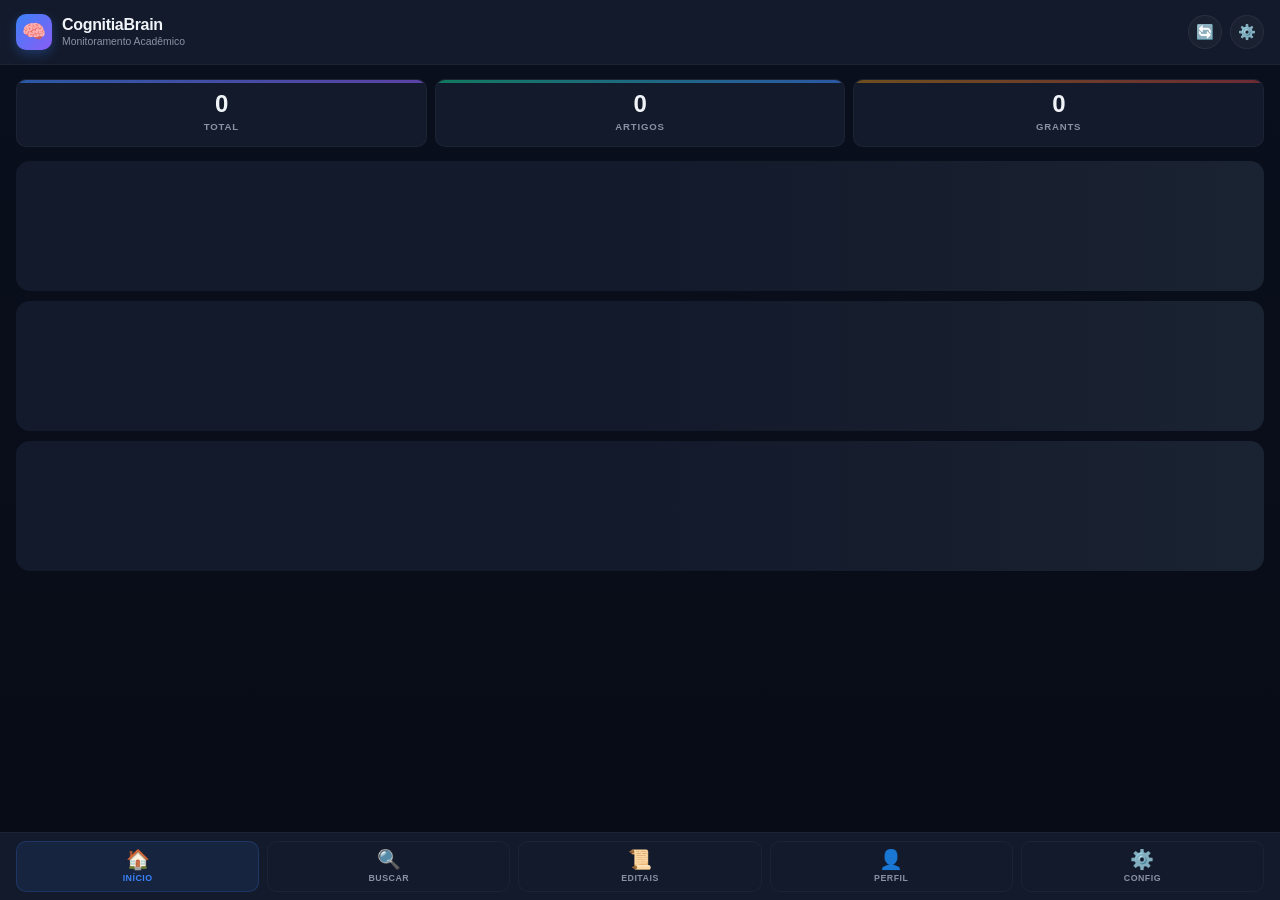
==== static/miniapp/index.html @ 9f9be86b "refactor: remove filtros redundantes, mantém badges nos cards" ====
<!DOCTYPE html>
<html lang="pt-BR">
<head>
    <meta charset="UTF-8">
    <meta name="viewport" content="width=device-width, initial-scale=1.0, viewport-fit=cover, user-scalable=no">
    <meta name="theme-color" content="#0a0f1d">
    <title>CognitiaBrain</title>
    <script src="https://telegram.org/js/telegram-web-app.js"></script>
    <style>
        *, *::before, *::after { margin: 0; padding: 0; box-sizing: border-box; -webkit-tap-highlight-color: transparent; }
        
        :root {
            --bg: var(--tg-theme-bg-color, #0a0f1d);
            --surface: var(--tg-theme-secondary-bg-color, #131a2b);
            --surface-hover: var(--tg-theme-section-bg-color, #1a2332);
            --primary: var(--tg-theme-button-color, #3b82f6);
            --primary-text: var(--tg-theme-button-text-color, #ffffff);
            --text: var(--tg-theme-text-color, #f0f4f8);
            --text-muted: var(--tg-theme-hint-color, #8892a4);
            --link: var(--tg-theme-link-color, #60a5fa);
            --safe-top: env(safe-area-inset-top, 0px);
            --safe-bottom: env(safe-area-inset-bottom, 0px);
            --radius: 14px;
            --radius-sm: 10px;
            --radius-lg: 20px;
            --space: 14px;
            
            --cat-robot: #10b981;
            --cat-llm: #3b82f6;
            --cat-agent: #a855f7;
            --cat-alignment: #f59e0b;
            --cat-default: #64748b;
        }
        
        html, body { height: 100%; }
        
        body {
            font-family: -apple-system, BlinkMacSystemFont, 'Segoe UI', Roboto, 'Helvetica Neue', sans-serif;
            background: var(--bg);
            color: var(--text);
            font-size: 15px;
            line-height: 1.5;
            -webkit-font-smoothing: antialiased;
        }
        
        .app {
            height: 100vh;
            display: flex;
            flex-direction: column;
            overflow: hidden;
            background: linear-gradient(180deg, var(--bg) 0%, #080c16 100%);
        }
        
        /* Header */
        .header {
            flex-shrink: 0;
            padding: 14px 16px;
            padding-top: calc(14px + var(--safe-top));
            background: var(--surface);
            border-bottom: 1px solid rgba(255,255,255,0.04);
        }
        
        .header-top {
            display: flex;
            align-items: center;
            justify-content: space-between;
        }
        
        .brand {
            display: flex;
            align-items: center;
            gap: 10px;
        }
        
        .brand-icon {
            width: 36px;
            height: 36px;
            border-radius: var(--radius-sm);
            background: linear-gradient(135deg, #3b82f6 0%, #8b5cf6 100%);
            display: flex;
            align-items: center;
            justify-content: center;
            font-size: 1.2rem;
            box-shadow: 0 4px 12px rgba(59,130,246,0.3);
        }
        
        .brand-text h1 {
            font-size: 1rem;
            font-weight: 700;
            letter-spacing: -0.02em;
            line-height: 1.2;
        }
        
        .brand-text p {
            font-size: 0.65rem;
            color: var(--text-muted);
            font-weight: 500;
        }
        
        .header-actions {
            display: flex;
            gap: 8px;
        }
        
        .icon-btn {
            width: 34px;
            height: 34px;
            border-radius: 50%;
            border: 1px solid rgba(255,255,255,0.06);
            background: rgba(255,255,255,0.03);
            color: var(--text-muted);
            font-size: 0.9rem;
            cursor: pointer;
            display: flex;
            align-items: center;
            justify-content: center;
            transition: all 0.15s;
        }
        
        .icon-btn:active {
            background: rgba(255,255,255,0.08);
            transform: scale(0.95);
        }
        
        /* Stats */
        .stats {
            display: grid;
            grid-template-columns: repeat(3, 1fr);
            gap: 8px;
            padding: var(--space) 16px;
            flex-shrink: 0;
        }
        
        .stat {
            background: var(--surface);
            border-radius: var(--radius-sm);
            padding: 12px 10px;
            text-align: center;
            border: 1px solid rgba(255,255,255,0.04);
            position: relative;
            overflow: hidden;
        }
        
        .stat::before {
            content: '';
            position: absolute;
            top: 0;
            left: 0;
            right: 0;
            height: 3px;
            background: var(--primary);
            opacity: 0.6;
        }
        
        .stat:nth-child(1)::before { background: linear-gradient(90deg, #3b82f6, #8b5cf6); }
        .stat:nth-child(2)::before { background: linear-gradient(90deg, #10b981, #3b82f6); }
        .stat:nth-child(3)::before { background: linear-gradient(90deg, #f59e0b, #ef4444); opacity: 0.4; }
        
        .stat-value {
            font-size: 1.5rem;
            font-weight: 800;
            color: var(--text);
            line-height: 1;
            letter-spacing: -0.02em;
        }
        
        .stat-label {
            font-size: 0.6rem;
            color: var(--text-muted);
            text-transform: uppercase;
            letter-spacing: 0.8px;
            font-weight: 600;
            margin-top: 4px;
        }
        
        
        
        
        /* Content */
        .content {
            flex: 1;
            overflow-y: auto;
            -webkit-overflow-scrolling: touch;
            padding: 0 16px;
            padding-bottom: calc(100px + var(--safe-bottom));
        }
        
        /* Card */
        .card {
            background: var(--surface);
            border-radius: var(--radius);
            margin-bottom: 10px;
            border: 1px solid rgba(255,255,255,0.04);
            overflow: hidden;
            animation: cardIn 0.3s cubic-bezier(0.16, 1, 0.3, 1);
            position: relative;
        }
        
        @keyframes cardIn {
            from { opacity: 0; transform: translateY(10px); }
            to { opacity: 1; transform: translateY(0); }
        }
        
        .card-accent {
            position: absolute;
            top: 0;
            left: 0;
            width: 4px;
            height: 100%;
            background: var(--cat-default);
        }
        
        .card[data-cat="robot"] .card-accent { background: var(--cat-robot); }
        .card[data-cat="llm"] .card-accent { background: var(--cat-llm); }
        .card[data-cat="agent"] .card-accent { background: var(--cat-agent); }
        .card[data-cat="alignment"] .card-accent { background: var(--cat-alignment); }
        
        .card-body {
            padding: 14px 14px 14px 18px;
        }
        
        .card-top {
            display: flex;
            align-items: center;
            gap: 8px;
            margin-bottom: 8px;
        }
        
        .card-badge {
            display: inline-flex;
            align-items: center;
            gap: 4px;
            padding: 4px 10px;
            border-radius: 20px;
            font-size: 0.6rem;
            font-weight: 700;
            text-transform: uppercase;
            letter-spacing: 0.5px;
            background: rgba(100,116,139,0.15);
            color: var(--cat-default);
            flex-shrink: 0;
        }
        
        .card[data-cat="robot"] .card-badge { background: rgba(16,185,129,0.12); color: var(--cat-robot); }
        .card[data-cat="llm"] .card-badge { background: rgba(59,130,246,0.12); color: var(--cat-llm); }
        .card[data-cat="agent"] .card-badge { background: rgba(168,85,247,0.12); color: var(--cat-agent); }
        .card[data-cat="alignment"] .card-badge { background: rgba(245,158,11,0.12); color: var(--cat-alignment); }
        
        .card-date {
            font-size: 0.6rem;
            color: var(--text-muted);
            font-weight: 500;
        }
        
        .card-title {
            font-size: 0.85rem;
            font-weight: 600;
            line-height: 1.4;
            margin-bottom: 6px;
            color: var(--text);
        }
        
        .card-snippet {
            font-size: 0.72rem;
            color: var(--text-muted);
            line-height: 1.5;
            margin-bottom: 12px;
            display: -webkit-box;
            -webkit-line-clamp: 2;
            -webkit-box-orient: vertical;
            overflow: hidden;
        }
        
        .card-footer {
            display: flex;
            align-items: center;
            gap: 8px;
        }
        
        .source {
            flex: 1;
            display: flex;
            align-items: center;
            gap: 4px;
            font-size: 0.65rem;
            color: var(--text-muted);
            font-weight: 500;
        }
        
        .actions {
            display: flex;
            gap: 6px;
        }
        
        .btn {
            display: inline-flex;
            align-items: center;
            justify-content: center;
            gap: 4px;
            padding: 7px 12px;
            border-radius: var(--radius-sm);
            border: none;
            font-size: 0.65rem;
            font-weight: 600;
            cursor: pointer;
            transition: all 0.15s;
            text-decoration: none;
        }
        
        .btn:active { transform: scale(0.95); }
        
        .btn-primary {
            background: var(--primary);
            color: var(--primary-text);
            box-shadow: 0 2px 8px rgba(59,130,246,0.25);
        }
        
        .btn-icon {
            width: 32px;
            height: 32px;
            padding: 0;
            border-radius: 50%;
            font-size: 0.85rem;
            background: rgba(255,255,255,0.05);
            color: var(--text-muted);
            border: 1px solid rgba(255,255,255,0.06);
        }
        
        .btn-icon:active {
            background: rgba(255,255,255,0.1);
        }
        
        /* Empty */
        .empty {
            text-align: center;
            padding: 50px 20px;
        }
        
        .empty-icon { font-size: 2.5rem; margin-bottom: 10px; opacity: 0.3; }
        .empty-text { font-size: 0.8rem; color: var(--text-muted); }
        
        /* Skeleton */
        .skeleton {
            background: linear-gradient(90deg, var(--surface) 25%, var(--surface-hover) 50%, var(--surface) 75%);
            background-size: 200% 100%;
            animation: shimmer 1.5s infinite;
            border-radius: var(--radius);
            height: 130px;
            margin-bottom: 10px;
        }
        
        @keyframes shimmer {
            0% { background-position: 200% 0; }
            100% { background-position: -200% 0; }
        }
        
        /* Toast */
        .toast {
            position: fixed;
            bottom: calc(100px + var(--safe-bottom));
            left: 50%;
            transform: translateX(-50%) translateY(20px);
            background: var(--surface);
            border: 1px solid rgba(255,255,255,0.08);
            padding: 10px 20px;
            border-radius: 24px;
            font-size: 0.75rem;
            font-weight: 600;
            z-index: 100;
            opacity: 0;
            transition: all 0.25s;
            pointer-events: none;
            box-shadow: 0 8px 32px rgba(0,0,0,0.4);
            display: flex;
            align-items: center;
            gap: 6px;
        }
        
        .toast.show {
            opacity: 1;
            transform: translateX(-50%) translateY(0);
        }
        
        /* Grill */
        .grill {
            position: fixed;
            bottom: 0;
            left: 0;
            right: 0;
            background: var(--surface);
            border-top: 1px solid rgba(255,255,255,0.04);
            padding: 8px 16px;
            padding-bottom: calc(8px + var(--safe-bottom));
            z-index: 100;
        }
        
        .grill-grid {
            display: grid;
            grid-template-columns: repeat(5, 1fr);
            gap: 8px;
        }
        
        .grill-btn {
            display: flex;
            flex-direction: column;
            align-items: center;
            gap: 4px;
            padding: 8px 6px;
            border-radius: var(--radius-sm);
            border: 1px solid rgba(255,255,255,0.04);
            background: transparent;
            color: var(--text-muted);
            font-size: 0.6rem;
            font-weight: 600;
            cursor: pointer;
            transition: all 0.2s;
            text-align: center;
        }
        
        .grill-btn:active {
            background: rgba(255,255,255,0.05);
            transform: scale(0.95);
        }
        
        .grill-btn.active {
            background: rgba(59,130,246,0.1);
            color: var(--primary);
            border-color: rgba(59,130,246,0.2);
        }
        
        .grill-btn .icon {
            font-size: 1.2rem;
            line-height: 1;
        }
        
        .grill-btn .label {
            font-size: 0.55rem;
            text-transform: uppercase;
            letter-spacing: 0.5px;
        }
    </style>
</head>
<body>
    <div class="app">
        <header class="header">
            <div class="header-top">
                <div class="brand">
                    <div class="brand-icon">🧠</div>
                    <div class="brand-text">
                        <h1>CognitiaBrain</h1>
                        <p>Monitoramento Acadêmico</p>
                    </div>
                </div>
                <div class="header-actions">
                    <button class="icon-btn" onclick="refresh()">🔄</button>
                    <button class="icon-btn" onclick="goTo('config')">⚙️</button>
                </div>
            </div>
        </header>
        
        <div class="stats">
            <div class="stat"><div class="stat-value" id="stat-total">0</div><div class="stat-label">Total</div></div>
            <div class="stat"><div class="stat-value" id="stat-artigos">0</div><div class="stat-label">Artigos</div></div>
            <div class="stat"><div class="stat-value" id="stat-grants">0</div><div class="stat-label">Grants</div></div>
        </div>
        
        
        <div class="content" id="content">
            <div class="skeleton"></div>
            <div class="skeleton"></div>
            <div class="skeleton"></div>
        </div>
        
        <div class="grill">
            <div class="grill-grid">
                <button class="grill-btn active" onclick="goTo('home')">
                    <span class="icon">🏠</span>
                    <span class="label">Início</span>
                </button>
                <button class="grill-btn" onclick="goTo('buscar')">
                    <span class="icon">🔍</span>
                    <span class="label">Buscar</span>
                </button>
                <button class="grill-btn" onclick="goTo('editais')">
                    <span class="icon">📜</span>
                    <span class="label">Editais</span>
                </button>
                <button class="grill-btn" onclick="goTo('perfil')">
                    <span class="icon">👤</span>
                    <span class="label">Perfil</span>
                </button>
                <button class="grill-btn" onclick="goTo('config')">
                    <span class="icon">⚙️</span>
                    <span class="label">Config</span>
                </button>
            </div>
        </div>
        
        <div class="toast" id="toast"></div>
    </div>
    
    <script>
        var tg = window.Telegram.WebApp;
        tg.ready();
        tg.expand();
        
        var currentFilter = 'all';
        var allItems = [];
        
        function haptic(type) {
            if (tg.HapticFeedback) tg.HapticFeedback.impactOccurred(type || 'light');
        }
        
        function api(endpoint, opts) {
            opts = opts || {};
            return fetch('/api' + endpoint, {
                headers: { 'Content-Type': 'application/json' },
                ...opts
            }).then(function(r) { return r.json(); });
        }
        
        function animateNum(el, target) {
            var start = parseInt(el.textContent) || 0;
            if (start === target) return;
            var duration = 500;
            var t0 = performance.now();
            function tick(now) {
                var p = Math.min((now - t0) / duration, 1);
                var ease = 1 - Math.pow(1 - p, 3);
                el.textContent = Math.round(start + (target - start) * ease);
                if (p < 1) requestAnimationFrame(tick);
            }
            requestAnimationFrame(tick);
        }
        
        function fmtDate(s) {
            if (!s) return '';
            try {
                return new Date(s).toLocaleDateString('pt-BR', { day: '2-digit', month: 'short' });
            } catch(e) { return s; }
        }
        
        function classifyItem(title) {
            var t = title.toLowerCase();
            if (t.includes('robot') || t.includes('humanoid') || t.includes('loco') || t.includes('manipulation') || t.includes('swarm')) return 'robot';
            if (t.includes('multi-agent') || t.includes('multiagent') || t.includes('collective') || t.includes('agent-based')) return 'agent';
            if (t.includes('align') || t.includes('safety') || t.includes('ethic') || t.includes('govern') || t.includes('conscious')) return 'alignment';
            if (t.includes('llm') || t.includes('language model') || t.includes('gpt') || t.includes('transformer') || t.includes('bert')) return 'llm';
            return 'default';
        }
        
        function loadStats() {
            api('/stats').then(function(d) {
                if (!d) return;
                animateNum(document.getElementById('stat-total'), d.total_items || 0);
                animateNum(document.getElementById('stat-artigos'), d.total_artigos || 0);
                animateNum(document.getElementById('stat-grants'), d.total_grants || 0);
            });
        }
        
        function renderItems(items) {
            var el = document.getElementById('content');
            if (!items || items.length === 0) {
                el.innerHTML = '<div class="empty"><div class="empty-icon">📭</div><div class="empty-text">Nenhum item encontrado</div></div>';
                return;
            }
            el.innerHTML = items.map(function(item, i) {
                var cat = classifyItem(item.title);
                var badgeLabels = {robot: '🤖 Robótica', llm: '💬 LLM', agent: '🤝 Multi-Agent', alignment: '⚖️ Alignment', default: '📄 Artigo'};
                var delay = Math.min(i * 60, 300);
                return '<div class="card" data-cat="' + cat + '" style="animation-delay:' + delay + 'ms">' +
                    '<div class="card-accent"></div>' +
                    '<div class="card-body">' +
                        '<div class="card-top">' +
                            '<span class="card-badge">' + badgeLabels[cat] + '</span>' +
                            '<span class="card-date">📅 ' + fmtDate(item.scraped_at) + '</span>' +
                        '</div>' +
                        '<div class="card-title">' + item.title + '</div>' +
                        (item.snippet ? '<div class="card-snippet">' + item.snippet + '</div>' : '') +
                        '<div class="card-footer">' +
                            '<span class="source">📌 ' + item.source + '</span>' +
                            '<div class="actions">' +
                                '<a href="' + item.url + '" target="_blank" class="btn btn-primary">🔗 Abrir</a>' +
                                '<button class="btn btn-icon" onclick="feedback(\'' + item.hash + '\', 1)">👍</button>' +
                                '<button class="btn btn-icon" onclick="feedback(\'' + item.hash + '\', 0)">👎</button>' +
                            '</div>' +
                        '</div>' +
                    '</div>' +
                '</div>';
            }).join('');
        }
        
        function loadItems(filter) {
            filter = filter || 'all';
            var el = document.getElementById('content');
            el.innerHTML = '<div class="skeleton"></div><div class="skeleton"></div><div class="skeleton"></div>';
            api('/items?type=all').then(function(d) {
                if (!d) return;
                allItems = d.items || [];
                var filtered = filter === 'all' ? allItems : allItems.filter(function(item) {
                    return classifyItem(item.title) === filter;
                });
                renderItems(filtered);
            });
        }
        
        function feedback(hash, label) {
            haptic('light');
            api('/feedback', { method: 'POST', body: JSON.stringify({ hash: hash, label: label }) });
            showToast(label ? '👍 Feedback: Útil!' : '👎 Feedback: Não útil');
        }
        
        function showToast(msg) {
            var t = document.getElementById('toast');
            t.textContent = msg;
            t.classList.add('show');
            setTimeout(function() { t.classList.remove('show'); }, 2000);
        }
        
            loadItems(filter);
        }
        
        function refresh() {
            haptic('medium');
            showToast('🔄 Atualizando...');
            loadStats();
            loadItems(currentFilter);
        }
        
        function goTo(page) {
            haptic('medium');
            document.querySelectorAll('.grill-btn').forEach(function(b) {
                b.classList.remove('active');
            });
            
            var labels = {home: 'Início', buscar: 'Buscar', editais: 'Editais', perfil: 'Perfil', config: 'Config'};
            
            if (page === 'home') {
                loadStats();
                loadItems('all');
                showToast('🏠 Início');
            } else if (page === 'buscar') {
                showToast('🔍 Busca em breve');
            } else if (page === 'editais') {
                showToast('📜 Editais em breve');
            } else if (page === 'perfil') {
                showToast('👤 Perfil em breve');
            } else if (page === 'config') {
                showToast('⚙️ Configurações em breve');
            }
        }
        
        
        loadStats();
        loadItems('all');
    </script>
</body>
</html>
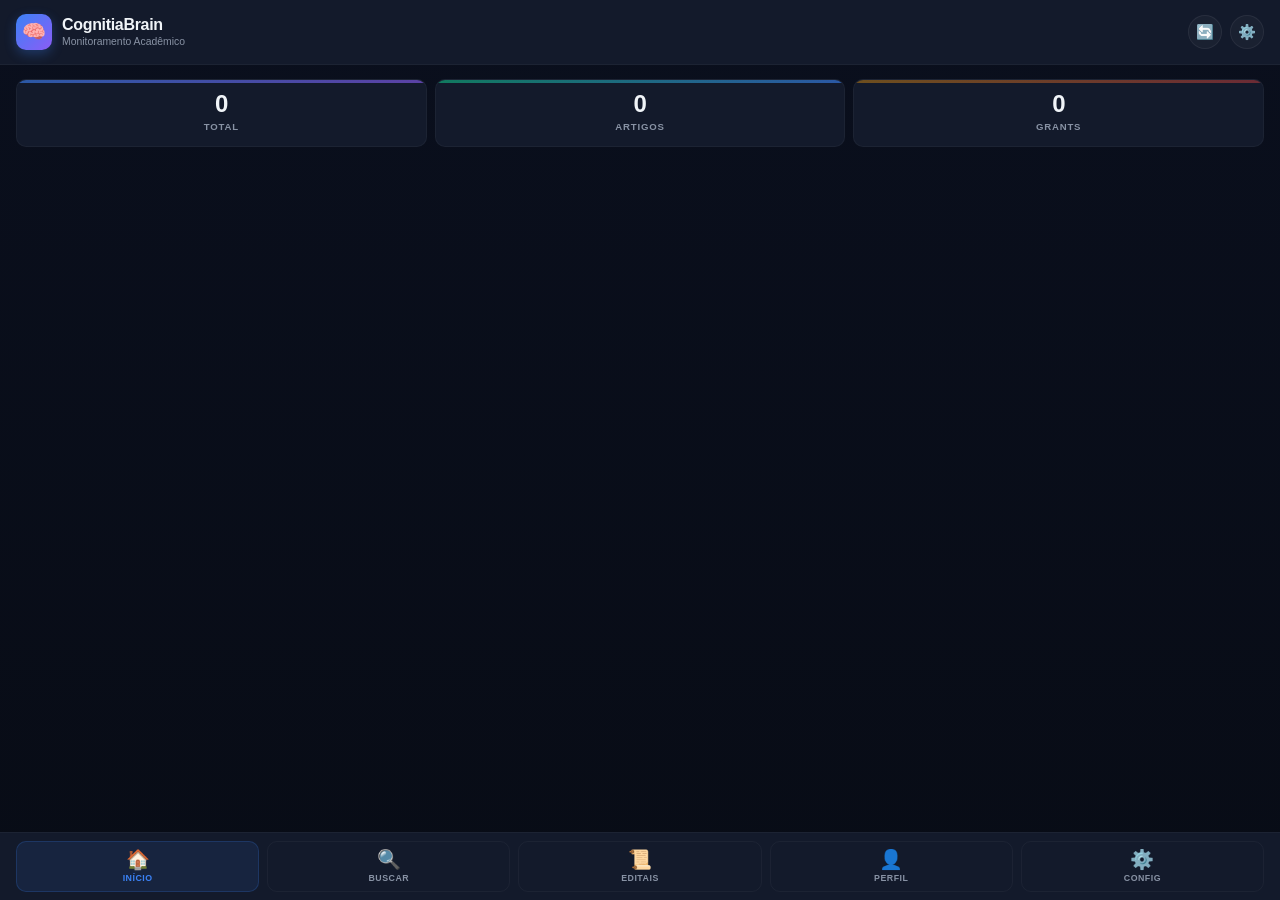
==== commit 7f2c4da0: "feat: pull-to-refresh + infinite scroll + pagination API" ====
--- a/static/miniapp/index.html
+++ b/static/miniapp/index.html
@@ -22,7 +22,6 @@
             --safe-bottom: env(safe-area-inset-bottom, 0px);
             --radius: 14px;
             --radius-sm: 10px;
-            --radius-lg: 20px;
             --space: 14px;
             
             --cat-robot: #10b981;
@@ -173,9 +172,6 @@
             margin-top: 4px;
         }
         
-        
-        
-        
         /* Content */
         .content {
             flex: 1;
@@ -184,6 +180,18 @@
             padding: 0 16px;
             padding-bottom: calc(100px + var(--safe-bottom));
         }
+        
+        /* Pull to refresh */
+        .pull-indicator {
+            text-align: center;
+            padding: 12px;
+            color: var(--text-muted);
+            font-size: 0.7rem;
+            display: none;
+        }
+        
+        .pull-indicator.visible { display: block; }
+        .pull-indicator.loading::after { content: ' 🔄'; }
         
         /* Card */
         .card {
@@ -353,6 +361,17 @@
             0% { background-position: 200% 0; }
             100% { background-position: -200% 0; }
         }
+        
+        /* Loading more */
+        .loading-more {
+            text-align: center;
+            padding: 16px;
+            color: var(--text-muted);
+            font-size: 0.7rem;
+            display: none;
+        }
+        
+        .loading-more.visible { display: block; }
         
         /* Toast */
         .toast {
@@ -464,11 +483,10 @@
             <div class="stat"><div class="stat-value" id="stat-grants">0</div><div class="stat-label">Grants</div></div>
         </div>
         
-        
         <div class="content" id="content">
-            <div class="skeleton"></div>
-            <div class="skeleton"></div>
-            <div class="skeleton"></div>
+            <div class="pull-indicator" id="pull-indicator">↓ Puxe para atualizar</div>
+            <div id="items-list"></div>
+            <div class="loading-more" id="loading-more">Carregando mais...</div>
         </div>
         
         <div class="grill">
@@ -506,6 +524,54 @@
         
         var currentFilter = 'all';
         var allItems = [];
+        var offset = 0;
+        var limit = 20;
+        var total = 0;
+        var loading = false;
+        var hasMore = true;
+        
+        // Pull to refresh
+        var startY = 0;
+        var pulling = false;
+        var content = document.getElementById('content');
+        var pullIndicator = document.getElementById('pull-indicator');
+        
+        content.addEventListener('touchstart', function(e) {
+            if (content.scrollTop === 0) {
+                startY = e.touches[0].clientY;
+                pulling = true;
+            }
+        });
+        
+        content.addEventListener('touchmove', function(e) {
+            if (!pulling) return;
+            var diff = e.touches[0].clientY - startY;
+            if (diff > 60 && content.scrollTop === 0) {
+                pullIndicator.classList.add('visible');
+            }
+        });
+        
+        content.addEventListener('touchend', function(e) {
+            if (!pulling) return;
+            pulling = false;
+            if (pullIndicator.classList.contains('visible')) {
+                pullIndicator.classList.add('loading');
+                pullIndicator.textContent = 'Atualizando...';
+                refresh(function() {
+                    pullIndicator.classList.remove('visible', 'loading');
+                    pullIndicator.textContent = '↓ Puxe para atualizar';
+                });
+            }
+        });
+        
+        // Infinite scroll
+        var loadingMore = document.getElementById('loading-more');
+        var observer = new IntersectionObserver(function(entries) {
+            if (entries[0].isIntersecting && hasMore && !loading) {
+                loadMore();
+            }
+        }, { threshold: 0.5 });
+        observer.observe(loadingMore);
         
         function haptic(type) {
             if (tg.HapticFeedback) tg.HapticFeedback.impactOccurred(type || 'light');
@@ -558,16 +624,19 @@
             });
         }
         
-        function renderItems(items) {
-            var el = document.getElementById('content');
+        function renderItems(items, append) {
+            var el = document.getElementById('items-list');
+            if (!append) el.innerHTML = '';
+            
             if (!items || items.length === 0) {
-                el.innerHTML = '<div class="empty"><div class="empty-icon">📭</div><div class="empty-text">Nenhum item encontrado</div></div>';
+                if (!append) el.innerHTML = '<div class="empty"><div class="empty-icon">📭</div><div class="empty-text">Nenhum item encontrado</div></div>';
                 return;
             }
-            el.innerHTML = items.map(function(item, i) {
+            
+            var html = items.map(function(item, i) {
                 var cat = classifyItem(item.title);
                 var badgeLabels = {robot: '🤖 Robótica', llm: '💬 LLM', agent: '🤝 Multi-Agent', alignment: '⚖️ Alignment', default: '📄 Artigo'};
-                var delay = Math.min(i * 60, 300);
+                var delay = Math.min(i * 50, 200);
                 return '<div class="card" data-cat="' + cat + '" style="animation-delay:' + delay + 'ms">' +
                     '<div class="card-accent"></div>' +
                     '<div class="card-body">' +
@@ -588,20 +657,36 @@
                     '</div>' +
                 '</div>';
             }).join('');
-        }
-        
-        function loadItems(filter) {
-            filter = filter || 'all';
-            var el = document.getElementById('content');
-            el.innerHTML = '<div class="skeleton"></div><div class="skeleton"></div><div class="skeleton"></div>';
-            api('/items?type=all').then(function(d) {
+            
+            el.insertAdjacentHTML('beforeend', html);
+        }
+        
+        function loadItems(filter, append) {
+            if (loading) return;
+            loading = true;
+            
+            if (!append) {
+                offset = 0;
+                hasMore = true;
+                document.getElementById('items-list').innerHTML = '<div class="skeleton"></div><div class="skeleton"></div><div class="skeleton"></div>';
+            }
+            
+            loadingMore.classList.add('visible');
+            
+            api('/items?type=' + filter + '&limit=' + limit + '&offset=' + offset).then(function(d) {
                 if (!d) return;
-                allItems = d.items || [];
-                var filtered = filter === 'all' ? allItems : allItems.filter(function(item) {
-                    return classifyItem(item.title) === filter;
-                });
-                renderItems(filtered);
+                total = d.total;
+                allItems = append ? allItems.concat(d.items) : d.items;
+                renderItems(d.items, append);
+                offset += d.items.length;
+                hasMore = offset < total;
+                loadingMore.classList.toggle('visible', hasMore);
+                loading = false;
             });
+        }
+        
+        function loadMore() {
+            loadItems(currentFilter, true);
         }
         
         function feedback(hash, label) {
@@ -617,14 +702,12 @@
             setTimeout(function() { t.classList.remove('show'); }, 2000);
         }
         
-            loadItems(filter);
-        }
-        
-        function refresh() {
+        function refresh(callback) {
             haptic('medium');
             showToast('🔄 Atualizando...');
             loadStats();
             loadItems(currentFilter);
+            if (callback) setTimeout(callback, 1000);
         }
         
         function goTo(page) {
@@ -632,8 +715,6 @@
             document.querySelectorAll('.grill-btn').forEach(function(b) {
                 b.classList.remove('active');
             });
-            
-            var labels = {home: 'Início', buscar: 'Buscar', editais: 'Editais', perfil: 'Perfil', config: 'Config'};
             
             if (page === 'home') {
                 loadStats();
@@ -650,7 +731,6 @@
             }
         }
         
-        
         loadStats();
         loadItems('all');
     </script>
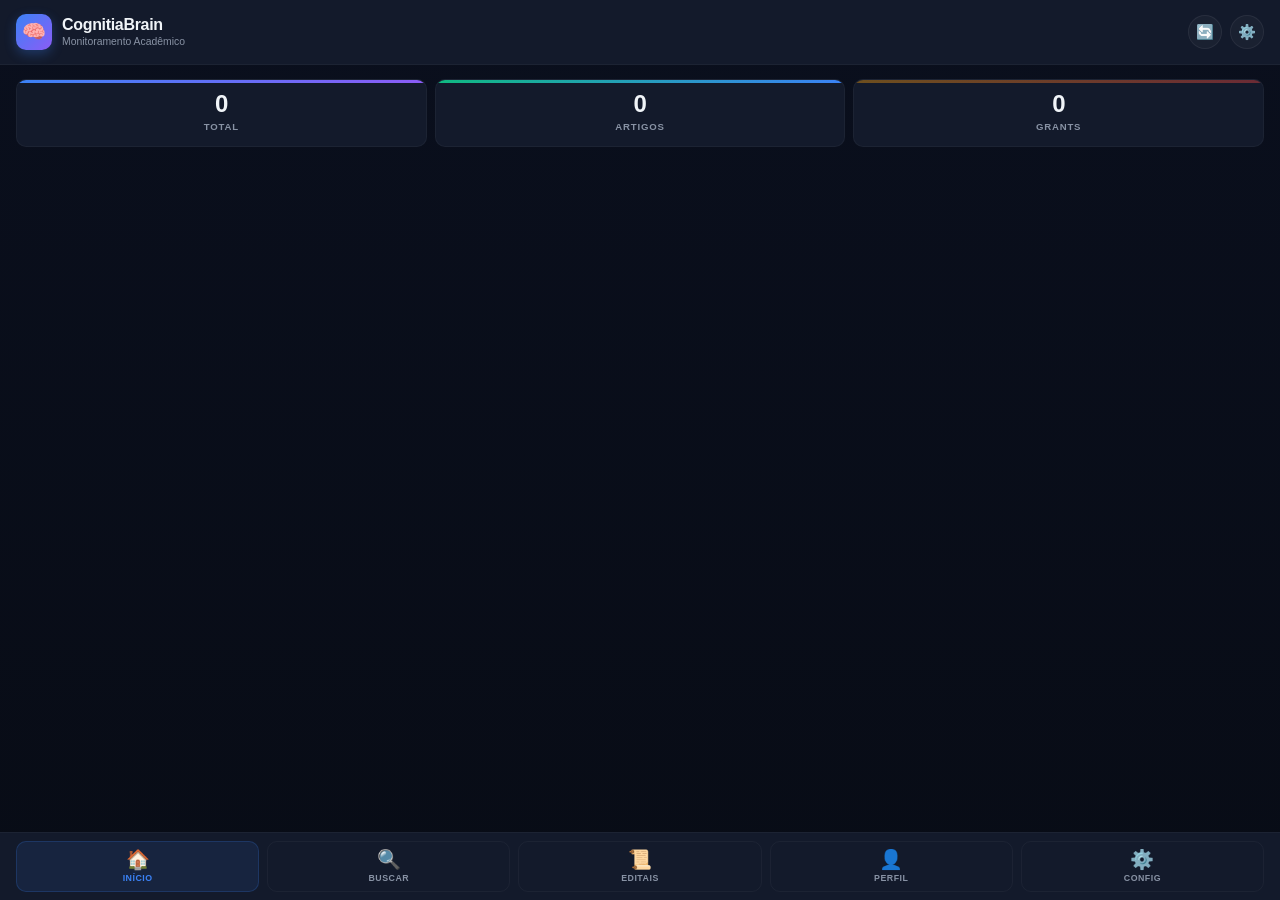
==== commit 869bcf5a: "feat: profile system (endpoint + UI + interests + stats)" ====
--- a/static/miniapp/index.html
+++ b/static/miniapp/index.html
@@ -23,7 +23,6 @@
             --radius: 14px;
             --radius-sm: 10px;
             --space: 14px;
-            
             --cat-robot: #10b981;
             --cat-llm: #3b82f6;
             --cat-agent: #a855f7;
@@ -32,431 +31,100 @@
         }
         
         html, body { height: 100%; }
-        
-        body {
-            font-family: -apple-system, BlinkMacSystemFont, 'Segoe UI', Roboto, 'Helvetica Neue', sans-serif;
-            background: var(--bg);
-            color: var(--text);
-            font-size: 15px;
-            line-height: 1.5;
-            -webkit-font-smoothing: antialiased;
-        }
-        
-        .app {
-            height: 100vh;
-            display: flex;
-            flex-direction: column;
-            overflow: hidden;
-            background: linear-gradient(180deg, var(--bg) 0%, #080c16 100%);
-        }
-        
-        /* Header */
-        .header {
-            flex-shrink: 0;
-            padding: 14px 16px;
-            padding-top: calc(14px + var(--safe-top));
-            background: var(--surface);
-            border-bottom: 1px solid rgba(255,255,255,0.04);
-        }
-        
-        .header-top {
-            display: flex;
-            align-items: center;
-            justify-content: space-between;
-        }
-        
-        .brand {
-            display: flex;
-            align-items: center;
-            gap: 10px;
-        }
-        
-        .brand-icon {
-            width: 36px;
-            height: 36px;
-            border-radius: var(--radius-sm);
-            background: linear-gradient(135deg, #3b82f6 0%, #8b5cf6 100%);
-            display: flex;
-            align-items: center;
-            justify-content: center;
-            font-size: 1.2rem;
-            box-shadow: 0 4px 12px rgba(59,130,246,0.3);
-        }
-        
-        .brand-text h1 {
-            font-size: 1rem;
-            font-weight: 700;
-            letter-spacing: -0.02em;
-            line-height: 1.2;
-        }
-        
-        .brand-text p {
-            font-size: 0.65rem;
-            color: var(--text-muted);
-            font-weight: 500;
-        }
-        
-        .header-actions {
-            display: flex;
-            gap: 8px;
-        }
-        
-        .icon-btn {
-            width: 34px;
-            height: 34px;
-            border-radius: 50%;
-            border: 1px solid rgba(255,255,255,0.06);
-            background: rgba(255,255,255,0.03);
-            color: var(--text-muted);
-            font-size: 0.9rem;
-            cursor: pointer;
-            display: flex;
-            align-items: center;
-            justify-content: center;
-            transition: all 0.15s;
-        }
-        
-        .icon-btn:active {
-            background: rgba(255,255,255,0.08);
-            transform: scale(0.95);
-        }
-        
-        /* Stats */
-        .stats {
-            display: grid;
-            grid-template-columns: repeat(3, 1fr);
-            gap: 8px;
-            padding: var(--space) 16px;
-            flex-shrink: 0;
-        }
-        
-        .stat {
-            background: var(--surface);
-            border-radius: var(--radius-sm);
-            padding: 12px 10px;
-            text-align: center;
-            border: 1px solid rgba(255,255,255,0.04);
-            position: relative;
-            overflow: hidden;
-        }
-        
-        .stat::before {
-            content: '';
-            position: absolute;
-            top: 0;
-            left: 0;
-            right: 0;
-            height: 3px;
-            background: var(--primary);
-            opacity: 0.6;
-        }
-        
+        body { font-family: -apple-system, BlinkMacSystemFont, 'Segoe UI', Roboto, sans-serif; background: var(--bg); color: var(--text); font-size: 15px; line-height: 1.5; -webkit-font-smoothing: antialiased; }
+        .app { height: 100vh; display: flex; flex-direction: column; overflow: hidden; background: linear-gradient(180deg, var(--bg) 0%, #080c16 100%); }
+        
+        .header { flex-shrink: 0; padding: 14px 16px; padding-top: calc(14px + var(--safe-top)); background: var(--surface); border-bottom: 1px solid rgba(255,255,255,0.04); }
+        .header-top { display: flex; align-items: center; justify-content: space-between; }
+        .brand { display: flex; align-items: center; gap: 10px; }
+        .brand-icon { width: 36px; height: 36px; border-radius: var(--radius-sm); background: linear-gradient(135deg, #3b82f6, #8b5cf6); display: flex; align-items: center; justify-content: center; font-size: 1.2rem; box-shadow: 0 4px 12px rgba(59,130,246,0.3); }
+        .brand-text h1 { font-size: 1rem; font-weight: 700; letter-spacing: -0.02em; line-height: 1.2; }
+        .brand-text p { font-size: 0.65rem; color: var(--text-muted); font-weight: 500; }
+        .header-actions { display: flex; gap: 8px; }
+        .icon-btn { width: 34px; height: 34px; border-radius: 50%; border: 1px solid rgba(255,255,255,0.06); background: rgba(255,255,255,0.03); color: var(--text-muted); font-size: 0.9rem; cursor: pointer; display: flex; align-items: center; justify-content: center; transition: all 0.15s; }
+        .icon-btn:active { background: rgba(255,255,255,0.08); transform: scale(0.95); }
+        
+        .stats { display: grid; grid-template-columns: repeat(3, 1fr); gap: 8px; padding: var(--space) 16px; flex-shrink: 0; }
+        .stat { background: var(--surface); border-radius: var(--radius-sm); padding: 12px 10px; text-align: center; border: 1px solid rgba(255,255,255,0.04); position: relative; overflow: hidden; }
+        .stat::before { content: ''; position: absolute; top: 0; left: 0; right: 0; height: 3px; }
         .stat:nth-child(1)::before { background: linear-gradient(90deg, #3b82f6, #8b5cf6); }
         .stat:nth-child(2)::before { background: linear-gradient(90deg, #10b981, #3b82f6); }
         .stat:nth-child(3)::before { background: linear-gradient(90deg, #f59e0b, #ef4444); opacity: 0.4; }
-        
-        .stat-value {
-            font-size: 1.5rem;
-            font-weight: 800;
-            color: var(--text);
-            line-height: 1;
-            letter-spacing: -0.02em;
-        }
-        
-        .stat-label {
-            font-size: 0.6rem;
-            color: var(--text-muted);
-            text-transform: uppercase;
-            letter-spacing: 0.8px;
-            font-weight: 600;
-            margin-top: 4px;
-        }
-        
-        /* Content */
-        .content {
-            flex: 1;
-            overflow-y: auto;
-            -webkit-overflow-scrolling: touch;
-            padding: 0 16px;
-            padding-bottom: calc(100px + var(--safe-bottom));
-        }
-        
-        /* Pull to refresh */
-        .pull-indicator {
-            text-align: center;
-            padding: 12px;
-            color: var(--text-muted);
-            font-size: 0.7rem;
-            display: none;
-        }
-        
+        .stat-value { font-size: 1.5rem; font-weight: 800; color: var(--text); line-height: 1; letter-spacing: -0.02em; }
+        .stat-label { font-size: 0.6rem; color: var(--text-muted); text-transform: uppercase; letter-spacing: 0.8px; font-weight: 600; margin-top: 4px; }
+        
+        .content { flex: 1; overflow-y: auto; -webkit-overflow-scrolling: touch; padding: 0 16px; padding-bottom: calc(100px + var(--safe-bottom)); }
+        
+        .pull-indicator { text-align: center; padding: 12px; color: var(--text-muted); font-size: 0.7rem; display: none; }
         .pull-indicator.visible { display: block; }
-        .pull-indicator.loading::after { content: ' 🔄'; }
-        
-        /* Card */
-        .card {
-            background: var(--surface);
-            border-radius: var(--radius);
-            margin-bottom: 10px;
-            border: 1px solid rgba(255,255,255,0.04);
-            overflow: hidden;
-            animation: cardIn 0.3s cubic-bezier(0.16, 1, 0.3, 1);
-            position: relative;
-        }
-        
-        @keyframes cardIn {
-            from { opacity: 0; transform: translateY(10px); }
-            to { opacity: 1; transform: translateY(0); }
-        }
-        
-        .card-accent {
-            position: absolute;
-            top: 0;
-            left: 0;
-            width: 4px;
-            height: 100%;
-            background: var(--cat-default);
-        }
-        
+        
+        .card { background: var(--surface); border-radius: var(--radius); margin-bottom: 10px; border: 1px solid rgba(255,255,255,0.04); overflow: hidden; animation: cardIn 0.3s cubic-bezier(0.16, 1, 0.3, 1); position: relative; }
+        @keyframes cardIn { from { opacity: 0; transform: translateY(10px); } to { opacity: 1; transform: translateY(0); } }
+        .card-accent { position: absolute; top: 0; left: 0; width: 4px; height: 100%; background: var(--cat-default); }
         .card[data-cat="robot"] .card-accent { background: var(--cat-robot); }
         .card[data-cat="llm"] .card-accent { background: var(--cat-llm); }
         .card[data-cat="agent"] .card-accent { background: var(--cat-agent); }
         .card[data-cat="alignment"] .card-accent { background: var(--cat-alignment); }
-        
-        .card-body {
-            padding: 14px 14px 14px 18px;
-        }
-        
-        .card-top {
-            display: flex;
-            align-items: center;
-            gap: 8px;
-            margin-bottom: 8px;
-        }
-        
-        .card-badge {
-            display: inline-flex;
-            align-items: center;
-            gap: 4px;
-            padding: 4px 10px;
-            border-radius: 20px;
-            font-size: 0.6rem;
-            font-weight: 700;
-            text-transform: uppercase;
-            letter-spacing: 0.5px;
-            background: rgba(100,116,139,0.15);
-            color: var(--cat-default);
-            flex-shrink: 0;
-        }
-        
+        .card-body { padding: 14px 14px 14px 18px; }
+        .card-top { display: flex; align-items: center; gap: 8px; margin-bottom: 8px; }
+        .card-badge { display: inline-flex; align-items: center; gap: 4px; padding: 4px 10px; border-radius: 20px; font-size: 0.6rem; font-weight: 700; text-transform: uppercase; letter-spacing: 0.5px; background: rgba(100,116,139,0.15); color: var(--cat-default); flex-shrink: 0; }
         .card[data-cat="robot"] .card-badge { background: rgba(16,185,129,0.12); color: var(--cat-robot); }
         .card[data-cat="llm"] .card-badge { background: rgba(59,130,246,0.12); color: var(--cat-llm); }
         .card[data-cat="agent"] .card-badge { background: rgba(168,85,247,0.12); color: var(--cat-agent); }
         .card[data-cat="alignment"] .card-badge { background: rgba(245,158,11,0.12); color: var(--cat-alignment); }
-        
-        .card-date {
-            font-size: 0.6rem;
-            color: var(--text-muted);
-            font-weight: 500;
-        }
-        
-        .card-title {
-            font-size: 0.85rem;
-            font-weight: 600;
-            line-height: 1.4;
-            margin-bottom: 6px;
-            color: var(--text);
-        }
-        
-        .card-snippet {
-            font-size: 0.72rem;
-            color: var(--text-muted);
-            line-height: 1.5;
-            margin-bottom: 12px;
-            display: -webkit-box;
-            -webkit-line-clamp: 2;
-            -webkit-box-orient: vertical;
-            overflow: hidden;
-        }
-        
-        .card-footer {
-            display: flex;
-            align-items: center;
-            gap: 8px;
-        }
-        
-        .source {
-            flex: 1;
-            display: flex;
-            align-items: center;
-            gap: 4px;
-            font-size: 0.65rem;
-            color: var(--text-muted);
-            font-weight: 500;
-        }
-        
-        .actions {
-            display: flex;
-            gap: 6px;
-        }
-        
-        .btn {
-            display: inline-flex;
-            align-items: center;
-            justify-content: center;
-            gap: 4px;
-            padding: 7px 12px;
-            border-radius: var(--radius-sm);
-            border: none;
-            font-size: 0.65rem;
-            font-weight: 600;
-            cursor: pointer;
-            transition: all 0.15s;
-            text-decoration: none;
-        }
-        
+        .card-date { font-size: 0.6rem; color: var(--text-muted); font-weight: 500; }
+        .card-title { font-size: 0.85rem; font-weight: 600; line-height: 1.4; margin-bottom: 6px; color: var(--text); }
+        .card-snippet { font-size: 0.72rem; color: var(--text-muted); line-height: 1.5; margin-bottom: 12px; display: -webkit-box; -webkit-line-clamp: 2; -webkit-box-orient: vertical; overflow: hidden; }
+        .card-footer { display: flex; align-items: center; gap: 8px; }
+        .source { flex: 1; display: flex; align-items: center; gap: 4px; font-size: 0.65rem; color: var(--text-muted); font-weight: 500; }
+        .actions { display: flex; gap: 6px; }
+        .btn { display: inline-flex; align-items: center; justify-content: center; gap: 4px; padding: 7px 12px; border-radius: var(--radius-sm); border: none; font-size: 0.65rem; font-weight: 600; cursor: pointer; transition: all 0.15s; text-decoration: none; }
         .btn:active { transform: scale(0.95); }
-        
-        .btn-primary {
-            background: var(--primary);
-            color: var(--primary-text);
-            box-shadow: 0 2px 8px rgba(59,130,246,0.25);
-        }
-        
-        .btn-icon {
-            width: 32px;
-            height: 32px;
-            padding: 0;
-            border-radius: 50%;
-            font-size: 0.85rem;
-            background: rgba(255,255,255,0.05);
-            color: var(--text-muted);
-            border: 1px solid rgba(255,255,255,0.06);
-        }
-        
-        .btn-icon:active {
-            background: rgba(255,255,255,0.1);
-        }
-        
-        /* Empty */
-        .empty {
-            text-align: center;
-            padding: 50px 20px;
-        }
-        
+        .btn-primary { background: var(--primary); color: var(--primary-text); box-shadow: 0 2px 8px rgba(59,130,246,0.25); }
+        .btn-icon { width: 32px; height: 32px; padding: 0; border-radius: 50%; font-size: 0.85rem; background: rgba(255,255,255,0.05); color: var(--text-muted); border: 1px solid rgba(255,255,255,0.06); }
+        .btn-icon:active { background: rgba(255,255,255,0.1); }
+        
+        .empty { text-align: center; padding: 50px 20px; }
         .empty-icon { font-size: 2.5rem; margin-bottom: 10px; opacity: 0.3; }
         .empty-text { font-size: 0.8rem; color: var(--text-muted); }
-        
-        /* Skeleton */
-        .skeleton {
-            background: linear-gradient(90deg, var(--surface) 25%, var(--surface-hover) 50%, var(--surface) 75%);
-            background-size: 200% 100%;
-            animation: shimmer 1.5s infinite;
-            border-radius: var(--radius);
-            height: 130px;
-            margin-bottom: 10px;
-        }
-        
-        @keyframes shimmer {
-            0% { background-position: 200% 0; }
-            100% { background-position: -200% 0; }
-        }
-        
-        /* Loading more */
-        .loading-more {
-            text-align: center;
-            padding: 16px;
-            color: var(--text-muted);
-            font-size: 0.7rem;
-            display: none;
-        }
-        
+        .skeleton { background: linear-gradient(90deg, var(--surface) 25%, var(--surface-hover) 50%, var(--surface) 75%); background-size: 200% 100%; animation: shimmer 1.5s infinite; border-radius: var(--radius); height: 130px; margin-bottom: 10px; }
+        @keyframes shimmer { 0% { background-position: 200% 0; } 100% { background-position: -200% 0; } }
+        .loading-more { text-align: center; padding: 16px; color: var(--text-muted); font-size: 0.7rem; display: none; }
         .loading-more.visible { display: block; }
         
-        /* Toast */
-        .toast {
-            position: fixed;
-            bottom: calc(100px + var(--safe-bottom));
-            left: 50%;
-            transform: translateX(-50%) translateY(20px);
-            background: var(--surface);
-            border: 1px solid rgba(255,255,255,0.08);
-            padding: 10px 20px;
-            border-radius: 24px;
-            font-size: 0.75rem;
-            font-weight: 600;
-            z-index: 100;
-            opacity: 0;
-            transition: all 0.25s;
-            pointer-events: none;
-            box-shadow: 0 8px 32px rgba(0,0,0,0.4);
-            display: flex;
-            align-items: center;
-            gap: 6px;
-        }
-        
-        .toast.show {
-            opacity: 1;
-            transform: translateX(-50%) translateY(0);
-        }
-        
-        /* Grill */
-        .grill {
-            position: fixed;
-            bottom: 0;
-            left: 0;
-            right: 0;
-            background: var(--surface);
-            border-top: 1px solid rgba(255,255,255,0.04);
-            padding: 8px 16px;
-            padding-bottom: calc(8px + var(--safe-bottom));
-            z-index: 100;
-        }
-        
-        .grill-grid {
-            display: grid;
-            grid-template-columns: repeat(5, 1fr);
-            gap: 8px;
-        }
-        
-        .grill-btn {
-            display: flex;
-            flex-direction: column;
-            align-items: center;
-            gap: 4px;
-            padding: 8px 6px;
-            border-radius: var(--radius-sm);
-            border: 1px solid rgba(255,255,255,0.04);
-            background: transparent;
-            color: var(--text-muted);
-            font-size: 0.6rem;
-            font-weight: 600;
-            cursor: pointer;
-            transition: all 0.2s;
-            text-align: center;
-        }
-        
-        .grill-btn:active {
-            background: rgba(255,255,255,0.05);
-            transform: scale(0.95);
-        }
-        
-        .grill-btn.active {
-            background: rgba(59,130,246,0.1);
-            color: var(--primary);
-            border-color: rgba(59,130,246,0.2);
-        }
-        
-        .grill-btn .icon {
-            font-size: 1.2rem;
-            line-height: 1;
-        }
-        
-        .grill-btn .label {
-            font-size: 0.55rem;
-            text-transform: uppercase;
-            letter-spacing: 0.5px;
-        }
+        .search-bar { display: none; padding: 12px 16px; background: var(--surface); border-bottom: 1px solid rgba(255,255,255,0.04); }
+        .search-bar.visible { display: block; }
+        .search-input { width: 100%; padding: 10px 14px; border-radius: var(--radius-sm); border: 1px solid rgba(255,255,255,0.06); background: rgba(255,255,255,0.03); color: var(--text); font-size: 0.85rem; outline: none; }
+        .search-input:focus { border-color: var(--primary); }
+        .search-input::placeholder { color: var(--text-muted); }
+        
+        .toast { position: fixed; bottom: calc(100px + var(--safe-bottom)); left: 50%; transform: translateX(-50%) translateY(20px); background: var(--surface); border: 1px solid rgba(255,255,255,0.08); padding: 10px 20px; border-radius: 24px; font-size: 0.75rem; font-weight: 600; z-index: 100; opacity: 0; transition: all 0.25s; pointer-events: none; box-shadow: 0 8px 32px rgba(0,0,0,0.4); }
+        .toast.show { opacity: 1; transform: translateX(-50%) translateY(0); }
+        
+        .grill { position: fixed; bottom: 0; left: 0; right: 0; background: var(--surface); border-top: 1px solid rgba(255,255,255,0.04); padding: 8px 16px; padding-bottom: calc(8px + var(--safe-bottom)); z-index: 100; }
+        .grill-grid { display: grid; grid-template-columns: repeat(5, 1fr); gap: 8px; }
+        .grill-btn { display: flex; flex-direction: column; align-items: center; gap: 4px; padding: 8px 6px; border-radius: var(--radius-sm); border: 1px solid rgba(255,255,255,0.04); background: transparent; color: var(--text-muted); font-size: 0.6rem; font-weight: 600; cursor: pointer; transition: all 0.2s; text-align: center; }
+        .grill-btn:active { background: rgba(255,255,255,0.05); transform: scale(0.95); }
+        .grill-btn.active { background: rgba(59,130,246,0.1); color: var(--primary); border-color: rgba(59,130,246,0.2); }
+        .grill-btn .icon { font-size: 1.2rem; line-height: 1; }
+        .grill-btn .label { font-size: 0.55rem; text-transform: uppercase; letter-spacing: 0.5px; }
+        
+        .profile-screen { display: none; padding-bottom: calc(80px + var(--safe-bottom)); }
+        .profile-screen.visible { display: block; }
+        .profile-header { padding: 20px 16px; background: var(--surface); border-bottom: 1px solid rgba(255,255,255,0.04); }
+        .profile-header h2 { font-size: 1.2rem; font-weight: 700; }
+        .profile-header p { font-size: 0.75rem; color: var(--text-muted); margin-top: 4px; }
+        .profile-content { padding: 16px; }
+        .interests-grid { display: grid; grid-template-columns: repeat(2, 1fr); gap: 10px; margin-bottom: 20px; }
+        .interest-item { display: flex; align-items: center; gap: 8px; padding: 12px; border-radius: var(--radius-sm); border: 1px solid rgba(255,255,255,0.06); background: var(--surface); font-size: 0.8rem; font-weight: 600; cursor: pointer; transition: all 0.15s; }
+        .interest-item:active { transform: scale(0.96); }
+        .interest-item.checked { border-color: var(--primary); background: rgba(59,130,246,0.1); }
+        .stats-card { background: var(--surface); border-radius: var(--radius); padding: 16px; border: 1px solid rgba(255,255,255,0.04); margin-bottom: 10px; }
+        .stats-card h3 { font-size: 0.85rem; font-weight: 700; margin-bottom: 8px; }
+        .stats-row { display: flex; justify-content: space-between; padding: 6px 0; border-bottom: 1px solid rgba(255,255,255,0.04); font-size: 0.75rem; }
+        .stats-row:last-child { border-bottom: none; }
+        .stats-label { color: var(--text-muted); }
+        .stats-value { font-weight: 700; }
     </style>
 </head>
 <body>
@@ -483,34 +151,39 @@
             <div class="stat"><div class="stat-value" id="stat-grants">0</div><div class="stat-label">Grants</div></div>
         </div>
         
+        <div class="search-bar" id="search-bar">
+            <input type="text" class="search-input" id="search-input" placeholder="Buscar artigos..." oninput="debounceSearch(this.value)">
+        </div>
+        
         <div class="content" id="content">
             <div class="pull-indicator" id="pull-indicator">↓ Puxe para atualizar</div>
             <div id="items-list"></div>
             <div class="loading-more" id="loading-more">Carregando mais...</div>
         </div>
         
+        <div class="profile-screen" id="profile-screen">
+            <div class="profile-header">
+                <h2>👤 Perfil</h2>
+                <p>Suas áreas de interesse</p>
+            </div>
+            <div class="profile-content">
+                <div class="interests-grid" id="interests-grid"></div>
+                <button class="btn btn-primary" onclick="saveProfile()" style="width:100%">Salvar Perfil</button>
+                <div class="stats-card" style="margin-top: 20px;">
+                    <h3>📊 Suas Estatísticas</h3>
+                    <div class="stats-row"><span class="stats-label">Feedbacks dados</span><span class="stats-value" id="profile-feedback-count">0</span></div>
+                    <div class="stats-row"><span class="stats-label">Artigos visualizados</span><span class="stats-value" id="profile-view-count">0</span></div>
+                </div>
+            </div>
+        </div>
+        
         <div class="grill">
             <div class="grill-grid">
-                <button class="grill-btn active" onclick="goTo('home')">
-                    <span class="icon">🏠</span>
-                    <span class="label">Início</span>
-                </button>
-                <button class="grill-btn" onclick="goTo('buscar')">
-                    <span class="icon">🔍</span>
-                    <span class="label">Buscar</span>
-                </button>
-                <button class="grill-btn" onclick="goTo('editais')">
-                    <span class="icon">📜</span>
-                    <span class="label">Editais</span>
-                </button>
-                <button class="grill-btn" onclick="goTo('perfil')">
-                    <span class="icon">👤</span>
-                    <span class="label">Perfil</span>
-                </button>
-                <button class="grill-btn" onclick="goTo('config')">
-                    <span class="icon">⚙️</span>
-                    <span class="label">Config</span>
-                </button>
+                <button class="grill-btn active" onclick="goTo('home')"><span class="icon">🏠</span><span class="label">Início</span></button>
+                <button class="grill-btn" onclick="goTo('buscar')"><span class="icon">🔍</span><span class="label">Buscar</span></button>
+                <button class="grill-btn" onclick="goTo('editais')"><span class="icon">📜</span><span class="label">Editais</span></button>
+                <button class="grill-btn" onclick="goTo('perfil')"><span class="icon">👤</span><span class="label">Perfil</span></button>
+                <button class="grill-btn" onclick="goTo('config')"><span class="icon">⚙️</span><span class="label">Config</span></button>
             </div>
         </div>
         
@@ -529,6 +202,25 @@
         var total = 0;
         var loading = false;
         var hasMore = true;
+        var searchTimeout = null;
+        var currentQuery = '';
+        var profileVisible = false;
+        
+        var userId = 'user_123';
+        if (tg.initDataUnsafe && tg.initDataUnsafe.user) {
+            userId = 'user_' + tg.initDataUnsafe.user.id;
+        }
+        
+        var interests = [
+            {id: 'robot', icon: '🤖', label: 'Robótica'},
+            {id: 'llm', icon: '💬', label: 'LLM'},
+            {id: 'agent', icon: '🤝', label: 'Multi-Agent'},
+            {id: 'alignment', icon: '⚖️', label: 'Alignment'},
+            {id: 'ethics', icon: '🏛️', label: 'Ética & Governança'},
+            {id: 'cloud', icon: '☁️', label: 'Cloud Robotics'}
+        ];
+        
+        var selectedInterests = [];
         
         // Pull to refresh
         var startY = 0;
@@ -555,12 +247,8 @@
             if (!pulling) return;
             pulling = false;
             if (pullIndicator.classList.contains('visible')) {
-                pullIndicator.classList.add('loading');
-                pullIndicator.textContent = 'Atualizando...';
-                refresh(function() {
-                    pullIndicator.classList.remove('visible', 'loading');
-                    pullIndicator.textContent = '↓ Puxe para atualizar';
-                });
+                refresh();
+                pullIndicator.classList.remove('visible');
             }
         });
         
@@ -601,9 +289,8 @@
         
         function fmtDate(s) {
             if (!s) return '';
-            try {
-                return new Date(s).toLocaleDateString('pt-BR', { day: '2-digit', month: 'short' });
-            } catch(e) { return s; }
+            try { return new Date(s).toLocaleDateString('pt-BR', { day: '2-digit', month: 'short' }); }
+            catch(e) { return s; }
         }
         
         function classifyItem(title) {
@@ -686,7 +373,41 @@
         }
         
         function loadMore() {
-            loadItems(currentFilter, true);
+            if (currentQuery) searchItems(currentQuery, true);
+            else loadItems(currentFilter, true);
+        }
+        
+        function searchItems(query, append) {
+            if (loading) return;
+            loading = true;
+            
+            if (!append) {
+                offset = 0;
+                hasMore = true;
+                document.getElementById('items-list').innerHTML = '<div class="skeleton"></div><div class="skeleton"></div><div class="skeleton"></div>';
+            }
+            
+            loadingMore.classList.add('visible');
+            
+            api('/search?q=' + encodeURIComponent(query) + '&limit=' + limit + '&offset=' + offset).then(function(d) {
+                if (!d) return;
+                total = d.total;
+                allItems = append ? allItems.concat(d.items) : d.items;
+                renderItems(d.items, append);
+                offset += d.items.length;
+                hasMore = offset < total;
+                loadingMore.classList.toggle('visible', hasMore);
+                loading = false;
+            });
+        }
+        
+        function debounceSearch(query) {
+            clearTimeout(searchTimeout);
+            searchTimeout = setTimeout(function() {
+                currentQuery = query;
+                if (query.trim()) searchItems(query, false);
+                else loadItems(currentFilter, false);
+            }, 300);
         }
         
         function feedback(hash, label) {
@@ -702,30 +423,82 @@
             setTimeout(function() { t.classList.remove('show'); }, 2000);
         }
         
-        function refresh(callback) {
+        function refresh() {
             haptic('medium');
             showToast('🔄 Atualizando...');
             loadStats();
-            loadItems(currentFilter);
-            if (callback) setTimeout(callback, 1000);
+            if (currentQuery) searchItems(currentQuery, false);
+            else loadItems(currentFilter, false);
+        }
+        
+        function renderInterests() {
+            var grid = document.getElementById('interests-grid');
+            grid.innerHTML = interests.map(function(interest) {
+                var checked = selectedInterests.includes(interest.id) ? 'checked' : '';
+                return '<label class="interest-item ' + checked + '">' +
+                    '<input type="checkbox" value="' + interest.id + '" ' + (checked ? 'checked' : '') + ' onchange="toggleInterest(this)">' +
+                    interest.icon + ' ' + interest.label +
+                '</label>';
+            }).join('');
+        }
+        
+        function toggleInterest(el) {
+            var val = el.value;
+            if (el.checked) {
+                if (!selectedInterests.includes(val)) selectedInterests.push(val);
+            } else {
+                selectedInterests = selectedInterests.filter(function(i) { return i !== val; });
+            }
+            el.parentElement.classList.toggle('checked', el.checked);
+        }
+        
+        function saveProfile() {
+            haptic('medium');
+            api('/profile/' + userId, {
+                method: 'PUT',
+                body: JSON.stringify({ interests: selectedInterests, stats: { feedbackCount: 0, viewCount: 0 } })
+            }).then(function() {
+                showToast('✅ Perfil salvo!');
+            });
+        }
+        
+        function loadProfile() {
+            api('/profile/' + userId).then(function(d) {
+                if (d && d.interests) selectedInterests = d.interests;
+                renderInterests();
+                if (d && d.stats) {
+                    document.getElementById('profile-feedback-count').textContent = d.stats.feedbackCount || 0;
+                    document.getElementById('profile-view-count').textContent = d.stats.viewCount || 0;
+                }
+            });
         }
         
         function goTo(page) {
             haptic('medium');
-            document.querySelectorAll('.grill-btn').forEach(function(b) {
-                b.classList.remove('active');
-            });
+            document.querySelectorAll('.grill-btn').forEach(function(b) { b.classList.remove('active'); });
+            
+            var searchBar = document.getElementById('search-bar');
+            var profileScreen = document.getElementById('profile-screen');
+            
+            searchBar.classList.remove('visible');
+            profileScreen.classList.remove('visible');
+            profileVisible = false;
             
             if (page === 'home') {
                 loadStats();
                 loadItems('all');
                 showToast('🏠 Início');
             } else if (page === 'buscar') {
-                showToast('🔍 Busca em breve');
+                searchBar.classList.add('visible');
+                document.getElementById('search-input').focus();
+                showToast('🔍 Buscar');
             } else if (page === 'editais') {
                 showToast('📜 Editais em breve');
             } else if (page === 'perfil') {
-                showToast('👤 Perfil em breve');
+                profileScreen.classList.add('visible');
+                profileVisible = true;
+                loadProfile();
+                showToast('👤 Perfil');
             } else if (page === 'config') {
                 showToast('⚙️ Configurações em breve');
             }
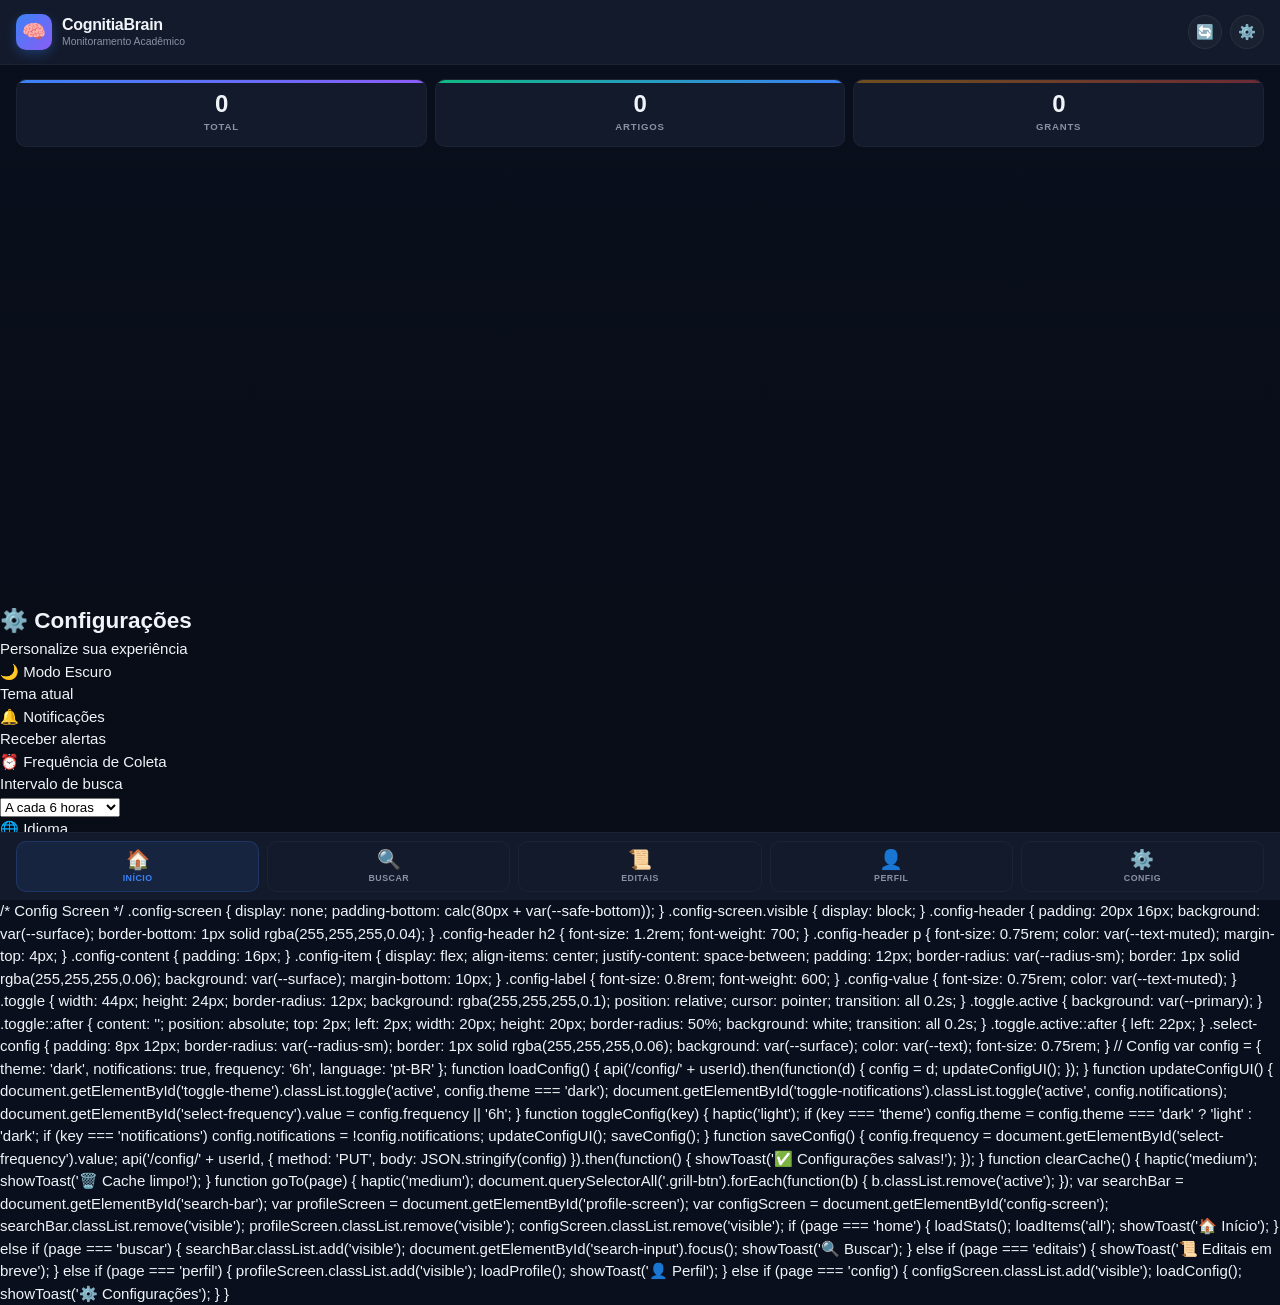
==== commit 686c1a96: "feat: config system (endpoint + UI + theme + notifications)" ====
--- a/static/miniapp/index.html
+++ b/static/miniapp/index.html
@@ -161,6 +161,7 @@
             <div class="loading-more" id="loading-more">Carregando mais...</div>
         </div>
         
+<!-- Config Screen -->        <div class="config-screen" id="config-screen">            <div class="config-header">                <h2>⚙️ Configurações</h2>                <p>Personalize sua experiência</p>            </div>            <div class="config-content">                <div class="config-item">                    <div>                        <div class="config-label">🌙 Modo Escuro</div>                        <div class="config-value">Tema atual</div>                    </div>                    <div class="toggle active" id="toggle-theme" onclick="toggleConfig("theme")"></div>                </div>                <div class="config-item">                    <div>                        <div class="config-label">🔔 Notificações</div>                        <div class="config-value">Receber alertas</div>                    </div>                    <div class="toggle active" id="toggle-notifications" onclick="toggleConfig("notifications")"></div>                </div>                <div class="config-item">                    <div>                        <div class="config-label">⏰ Frequência de Coleta</div>                        <div class="config-value">Intervalo de busca</div>                    </div>                    <select class="select-config" id="select-frequency" onchange="saveConfig()">                        <option value="1h">A cada 1 hora</option>                        <option value="6h" selected>A cada 6 horas</option>                        <option value="24h">A cada 24 horas</option>                    </select>                </div>                <div class="config-item">                    <div>                        <div class="config-label">🌐 Idioma</div>                        <div class="config-value">Português (BR)</div>                    </div>                </div>                <button class="btn btn-primary" onclick="clearCache()" style="width:100%; margin-top:10px">🗑️ Limpar Cache</button>            </div>        </div>
         <div class="profile-screen" id="profile-screen">
             <div class="profile-header">
                 <h2>👤 Perfil</h2>
@@ -509,3 +510,91 @@
     </script>
 </body>
 </html>
+
+        /* Config Screen */
+        .config-screen { display: none; padding-bottom: calc(80px + var(--safe-bottom)); }
+        .config-screen.visible { display: block; }
+        .config-header { padding: 20px 16px; background: var(--surface); border-bottom: 1px solid rgba(255,255,255,0.04); }
+        .config-header h2 { font-size: 1.2rem; font-weight: 700; }
+        .config-header p { font-size: 0.75rem; color: var(--text-muted); margin-top: 4px; }
+        .config-content { padding: 16px; }
+        .config-item { display: flex; align-items: center; justify-content: space-between; padding: 12px; border-radius: var(--radius-sm); border: 1px solid rgba(255,255,255,0.06); background: var(--surface); margin-bottom: 10px; }
+        .config-label { font-size: 0.8rem; font-weight: 600; }
+        .config-value { font-size: 0.75rem; color: var(--text-muted); }
+        .toggle { width: 44px; height: 24px; border-radius: 12px; background: rgba(255,255,255,0.1); position: relative; cursor: pointer; transition: all 0.2s; }
+        .toggle.active { background: var(--primary); }
+        .toggle::after { content: ''; position: absolute; top: 2px; left: 2px; width: 20px; height: 20px; border-radius: 50%; background: white; transition: all 0.2s; }
+        .toggle.active::after { left: 22px; }
+        .select-config { padding: 8px 12px; border-radius: var(--radius-sm); border: 1px solid rgba(255,255,255,0.06); background: var(--surface); color: var(--text); font-size: 0.75rem; }
+
+        // Config
+        var config = { theme: 'dark', notifications: true, frequency: '6h', language: 'pt-BR' };
+        
+        function loadConfig() {
+            api('/config/' + userId).then(function(d) {
+                config = d;
+                updateConfigUI();
+            });
+        }
+        
+        function updateConfigUI() {
+            document.getElementById('toggle-theme').classList.toggle('active', config.theme === 'dark');
+            document.getElementById('toggle-notifications').classList.toggle('active', config.notifications);
+            document.getElementById('select-frequency').value = config.frequency || '6h';
+        }
+        
+        function toggleConfig(key) {
+            haptic('light');
+            if (key === 'theme') config.theme = config.theme === 'dark' ? 'light' : 'dark';
+            if (key === 'notifications') config.notifications = !config.notifications;
+            updateConfigUI();
+            saveConfig();
+        }
+        
+        function saveConfig() {
+            config.frequency = document.getElementById('select-frequency').value;
+            api('/config/' + userId, {
+                method: 'PUT',
+                body: JSON.stringify(config)
+            }).then(function() {
+                showToast('✅ Configurações salvas!');
+            });
+        }
+        
+        function clearCache() {
+            haptic('medium');
+            showToast('🗑️ Cache limpo!');
+        }
+        
+        function goTo(page) {
+            haptic('medium');
+            document.querySelectorAll('.grill-btn').forEach(function(b) { b.classList.remove('active'); });
+            
+            var searchBar = document.getElementById('search-bar');
+            var profileScreen = document.getElementById('profile-screen');
+            var configScreen = document.getElementById('config-screen');
+            
+            searchBar.classList.remove('visible');
+            profileScreen.classList.remove('visible');
+            configScreen.classList.remove('visible');
+            
+            if (page === 'home') {
+                loadStats();
+                loadItems('all');
+                showToast('🏠 Início');
+            } else if (page === 'buscar') {
+                searchBar.classList.add('visible');
+                document.getElementById('search-input').focus();
+                showToast('🔍 Buscar');
+            } else if (page === 'editais') {
+                showToast('📜 Editais em breve');
+            } else if (page === 'perfil') {
+                profileScreen.classList.add('visible');
+                loadProfile();
+                showToast('👤 Perfil');
+            } else if (page === 'config') {
+                configScreen.classList.add('visible');
+                loadConfig();
+                showToast('⚙️ Configurações');
+            }
+        }
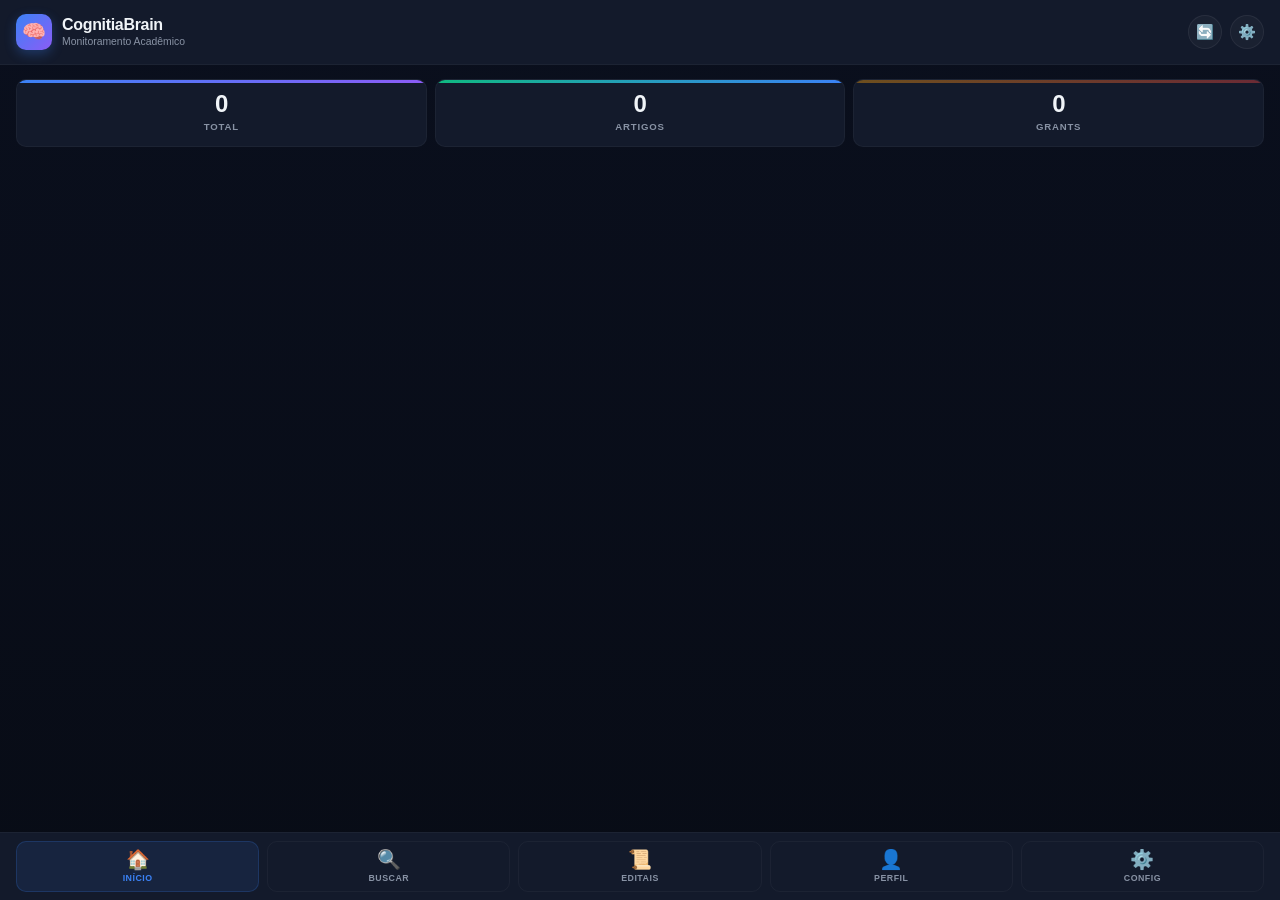
==== commit f408083b: "fix: overlays full-screen (profile/config) - no more z-index conflict" ====
--- a/static/miniapp/index.html
+++ b/static/miniapp/index.html
@@ -34,6 +34,7 @@
         body { font-family: -apple-system, BlinkMacSystemFont, 'Segoe UI', Roboto, sans-serif; background: var(--bg); color: var(--text); font-size: 15px; line-height: 1.5; -webkit-font-smoothing: antialiased; }
         .app { height: 100vh; display: flex; flex-direction: column; overflow: hidden; background: linear-gradient(180deg, var(--bg) 0%, #080c16 100%); }
         
+        /* Header */
         .header { flex-shrink: 0; padding: 14px 16px; padding-top: calc(14px + var(--safe-top)); background: var(--surface); border-bottom: 1px solid rgba(255,255,255,0.04); }
         .header-top { display: flex; align-items: center; justify-content: space-between; }
         .brand { display: flex; align-items: center; gap: 10px; }
@@ -44,6 +45,7 @@
         .icon-btn { width: 34px; height: 34px; border-radius: 50%; border: 1px solid rgba(255,255,255,0.06); background: rgba(255,255,255,0.03); color: var(--text-muted); font-size: 0.9rem; cursor: pointer; display: flex; align-items: center; justify-content: center; transition: all 0.15s; }
         .icon-btn:active { background: rgba(255,255,255,0.08); transform: scale(0.95); }
         
+        /* Stats */
         .stats { display: grid; grid-template-columns: repeat(3, 1fr); gap: 8px; padding: var(--space) 16px; flex-shrink: 0; }
         .stat { background: var(--surface); border-radius: var(--radius-sm); padding: 12px 10px; text-align: center; border: 1px solid rgba(255,255,255,0.04); position: relative; overflow: hidden; }
         .stat::before { content: ''; position: absolute; top: 0; left: 0; right: 0; height: 3px; }
@@ -53,11 +55,13 @@
         .stat-value { font-size: 1.5rem; font-weight: 800; color: var(--text); line-height: 1; letter-spacing: -0.02em; }
         .stat-label { font-size: 0.6rem; color: var(--text-muted); text-transform: uppercase; letter-spacing: 0.8px; font-weight: 600; margin-top: 4px; }
         
+        /* Content */
         .content { flex: 1; overflow-y: auto; -webkit-overflow-scrolling: touch; padding: 0 16px; padding-bottom: calc(100px + var(--safe-bottom)); }
         
         .pull-indicator { text-align: center; padding: 12px; color: var(--text-muted); font-size: 0.7rem; display: none; }
         .pull-indicator.visible { display: block; }
         
+        /* Card */
         .card { background: var(--surface); border-radius: var(--radius); margin-bottom: 10px; border: 1px solid rgba(255,255,255,0.04); overflow: hidden; animation: cardIn 0.3s cubic-bezier(0.16, 1, 0.3, 1); position: relative; }
         @keyframes cardIn { from { opacity: 0; transform: translateY(10px); } to { opacity: 1; transform: translateY(0); } }
         .card-accent { position: absolute; top: 0; left: 0; width: 4px; height: 100%; background: var(--cat-default); }
@@ -98,7 +102,37 @@
         .search-input:focus { border-color: var(--primary); }
         .search-input::placeholder { color: var(--text-muted); }
         
-        .toast { position: fixed; bottom: calc(100px + var(--safe-bottom)); left: 50%; transform: translateX(-50%) translateY(20px); background: var(--surface); border: 1px solid rgba(255,255,255,0.08); padding: 10px 20px; border-radius: 24px; font-size: 0.75rem; font-weight: 600; z-index: 100; opacity: 0; transition: all 0.25s; pointer-events: none; box-shadow: 0 8px 32px rgba(0,0,0,0.4); }
+        /* Full-screen overlays */
+        .overlay { display: none; position: fixed; top: 0; left: 0; right: 0; bottom: 0; background: var(--bg); z-index: 200; overflow-y: auto; }
+        .overlay.visible { display: block; }
+        .overlay-header { padding: 20px 16px; padding-top: calc(20px + var(--safe-top)); background: var(--surface); border-bottom: 1px solid rgba(255,255,255,0.04); display: flex; align-items: center; gap: 12px; }
+        .overlay-header h2 { font-size: 1.2rem; font-weight: 700; }
+        .overlay-header p { font-size: 0.75rem; color: var(--text-muted); margin-top: 2px; }
+        .overlay-back { width: 36px; height: 36px; border-radius: 50%; border: 1px solid rgba(255,255,255,0.06); background: rgba(255,255,255,0.03); color: var(--text); font-size: 1.2rem; cursor: pointer; display: flex; align-items: center; justify-content: center; }
+        .overlay-content { padding: 16px; padding-bottom: calc(100px + var(--safe-bottom)); }
+        
+        .interests-grid { display: grid; grid-template-columns: repeat(2, 1fr); gap: 10px; margin-bottom: 20px; }
+        .interest-item { display: flex; align-items: center; gap: 8px; padding: 12px; border-radius: var(--radius-sm); border: 1px solid rgba(255,255,255,0.06); background: var(--surface); font-size: 0.8rem; font-weight: 600; cursor: pointer; transition: all 0.15s; }
+        .interest-item:active { transform: scale(0.96); }
+        .interest-item.checked { border-color: var(--primary); background: rgba(59,130,246,0.1); }
+        
+        .config-item { display: flex; align-items: center; justify-content: space-between; padding: 14px; border-radius: var(--radius-sm); border: 1px solid rgba(255,255,255,0.06); background: var(--surface); margin-bottom: 10px; }
+        .config-label { font-size: 0.85rem; font-weight: 600; }
+        .config-value { font-size: 0.7rem; color: var(--text-muted); margin-top: 2px; }
+        .toggle { width: 44px; height: 24px; border-radius: 12px; background: rgba(255,255,255,0.1); position: relative; cursor: pointer; transition: all 0.2s; flex-shrink: 0; }
+        .toggle.active { background: var(--primary); }
+        .toggle::after { content: ''; position: absolute; top: 2px; left: 2px; width: 20px; height: 20px; border-radius: 50%; background: white; transition: all 0.2s; }
+        .toggle.active::after { left: 22px; }
+        .select-config { padding: 8px 12px; border-radius: var(--radius-sm); border: 1px solid rgba(255,255,255,0.06); background: var(--surface); color: var(--text); font-size: 0.75rem; }
+        
+        .stats-card { background: var(--surface); border-radius: var(--radius); padding: 16px; border: 1px solid rgba(255,255,255,0.04); margin-bottom: 10px; }
+        .stats-card h3 { font-size: 0.85rem; font-weight: 700; margin-bottom: 8px; }
+        .stats-row { display: flex; justify-content: space-between; padding: 6px 0; border-bottom: 1px solid rgba(255,255,255,0.04); font-size: 0.75rem; }
+        .stats-row:last-child { border-bottom: none; }
+        .stats-label { color: var(--text-muted); }
+        .stats-value { font-weight: 700; }
+        
+        .toast { position: fixed; bottom: calc(100px + var(--safe-bottom)); left: 50%; transform: translateX(-50%) translateY(20px); background: var(--surface); border: 1px solid rgba(255,255,255,0.08); padding: 10px 20px; border-radius: 24px; font-size: 0.75rem; font-weight: 600; z-index: 300; opacity: 0; transition: all 0.25s; pointer-events: none; box-shadow: 0 8px 32px rgba(0,0,0,0.4); }
         .toast.show { opacity: 1; transform: translateX(-50%) translateY(0); }
         
         .grill { position: fixed; bottom: 0; left: 0; right: 0; background: var(--surface); border-top: 1px solid rgba(255,255,255,0.04); padding: 8px 16px; padding-bottom: calc(8px + var(--safe-bottom)); z-index: 100; }
@@ -108,23 +142,6 @@
         .grill-btn.active { background: rgba(59,130,246,0.1); color: var(--primary); border-color: rgba(59,130,246,0.2); }
         .grill-btn .icon { font-size: 1.2rem; line-height: 1; }
         .grill-btn .label { font-size: 0.55rem; text-transform: uppercase; letter-spacing: 0.5px; }
-        
-        .profile-screen { display: none; padding-bottom: calc(80px + var(--safe-bottom)); }
-        .profile-screen.visible { display: block; }
-        .profile-header { padding: 20px 16px; background: var(--surface); border-bottom: 1px solid rgba(255,255,255,0.04); }
-        .profile-header h2 { font-size: 1.2rem; font-weight: 700; }
-        .profile-header p { font-size: 0.75rem; color: var(--text-muted); margin-top: 4px; }
-        .profile-content { padding: 16px; }
-        .interests-grid { display: grid; grid-template-columns: repeat(2, 1fr); gap: 10px; margin-bottom: 20px; }
-        .interest-item { display: flex; align-items: center; gap: 8px; padding: 12px; border-radius: var(--radius-sm); border: 1px solid rgba(255,255,255,0.06); background: var(--surface); font-size: 0.8rem; font-weight: 600; cursor: pointer; transition: all 0.15s; }
-        .interest-item:active { transform: scale(0.96); }
-        .interest-item.checked { border-color: var(--primary); background: rgba(59,130,246,0.1); }
-        .stats-card { background: var(--surface); border-radius: var(--radius); padding: 16px; border: 1px solid rgba(255,255,255,0.04); margin-bottom: 10px; }
-        .stats-card h3 { font-size: 0.85rem; font-weight: 700; margin-bottom: 8px; }
-        .stats-row { display: flex; justify-content: space-between; padding: 6px 0; border-bottom: 1px solid rgba(255,255,255,0.04); font-size: 0.75rem; }
-        .stats-row:last-child { border-bottom: none; }
-        .stats-label { color: var(--text-muted); }
-        .stats-value { font-weight: 700; }
     </style>
 </head>
 <body>
@@ -161,13 +178,16 @@
             <div class="loading-more" id="loading-more">Carregando mais...</div>
         </div>
         
-<!-- Config Screen -->        <div class="config-screen" id="config-screen">            <div class="config-header">                <h2>⚙️ Configurações</h2>                <p>Personalize sua experiência</p>            </div>            <div class="config-content">                <div class="config-item">                    <div>                        <div class="config-label">🌙 Modo Escuro</div>                        <div class="config-value">Tema atual</div>                    </div>                    <div class="toggle active" id="toggle-theme" onclick="toggleConfig("theme")"></div>                </div>                <div class="config-item">                    <div>                        <div class="config-label">🔔 Notificações</div>                        <div class="config-value">Receber alertas</div>                    </div>                    <div class="toggle active" id="toggle-notifications" onclick="toggleConfig("notifications")"></div>                </div>                <div class="config-item">                    <div>                        <div class="config-label">⏰ Frequência de Coleta</div>                        <div class="config-value">Intervalo de busca</div>                    </div>                    <select class="select-config" id="select-frequency" onchange="saveConfig()">                        <option value="1h">A cada 1 hora</option>                        <option value="6h" selected>A cada 6 horas</option>                        <option value="24h">A cada 24 horas</option>                    </select>                </div>                <div class="config-item">                    <div>                        <div class="config-label">🌐 Idioma</div>                        <div class="config-value">Português (BR)</div>                    </div>                </div>                <button class="btn btn-primary" onclick="clearCache()" style="width:100%; margin-top:10px">🗑️ Limpar Cache</button>            </div>        </div>
-        <div class="profile-screen" id="profile-screen">
-            <div class="profile-header">
-                <h2>👤 Perfil</h2>
-                <p>Suas áreas de interesse</p>
+        <!-- Profile Overlay -->
+        <div class="overlay" id="profile-screen">
+            <div class="overlay-header">
+                <button class="overlay-back" onclick="goTo('home')">←</button>
+                <div>
+                    <h2>👤 Perfil</h2>
+                    <p>Suas áreas de interesse</p>
+                </div>
             </div>
-            <div class="profile-content">
+            <div class="overlay-content">
                 <div class="interests-grid" id="interests-grid"></div>
                 <button class="btn btn-primary" onclick="saveProfile()" style="width:100%">Salvar Perfil</button>
                 <div class="stats-card" style="margin-top: 20px;">
@@ -175,6 +195,51 @@
                     <div class="stats-row"><span class="stats-label">Feedbacks dados</span><span class="stats-value" id="profile-feedback-count">0</span></div>
                     <div class="stats-row"><span class="stats-label">Artigos visualizados</span><span class="stats-value" id="profile-view-count">0</span></div>
                 </div>
+            </div>
+        </div>
+        
+        <!-- Config Overlay -->
+        <div class="overlay" id="config-screen">
+            <div class="overlay-header">
+                <button class="overlay-back" onclick="goTo('home')">←</button>
+                <div>
+                    <h2>⚙️ Configurações</h2>
+                    <p>Personalize sua experiência</p>
+                </div>
+            </div>
+            <div class="overlay-content">
+                <div class="config-item">
+                    <div>
+                        <div class="config-label">🌙 Modo Escuro</div>
+                        <div class="config-value">Tema atual</div>
+                    </div>
+                    <div class="toggle active" id="toggle-theme" onclick="toggleConfig('theme')"></div>
+                </div>
+                <div class="config-item">
+                    <div>
+                        <div class="config-label">🔔 Notificações</div>
+                        <div class="config-value">Receber alertas</div>
+                    </div>
+                    <div class="toggle active" id="toggle-notifications" onclick="toggleConfig('notifications')"></div>
+                </div>
+                <div class="config-item">
+                    <div>
+                        <div class="config-label">⏰ Frequência de Coleta</div>
+                        <div class="config-value">Intervalo de busca</div>
+                    </div>
+                    <select class="select-config" id="select-frequency" onchange="saveConfig()">
+                        <option value="1h">A cada 1 hora</option>
+                        <option value="6h" selected>A cada 6 horas</option>
+                        <option value="24h">A cada 24 horas</option>
+                    </select>
+                </div>
+                <div class="config-item">
+                    <div>
+                        <div class="config-label">🌐 Idioma</div>
+                        <div class="config-value">Português (BR)</div>
+                    </div>
+                </div>
+                <button class="btn btn-primary" onclick="clearCache()" style="width:100%; margin-top:10px">🗑️ Limpar Cache</button>
             </div>
         </div>
         
@@ -205,7 +270,6 @@
         var hasMore = true;
         var searchTimeout = null;
         var currentQuery = '';
-        var profileVisible = false;
         
         var userId = 'user_123';
         if (tg.initDataUnsafe && tg.initDataUnsafe.user) {
@@ -222,6 +286,7 @@
         ];
         
         var selectedInterests = [];
+        var config = { theme: 'dark', notifications: true, frequency: '6h', language: 'pt-BR' };
         
         // Pull to refresh
         var startY = 0;
@@ -474,62 +539,6 @@
             });
         }
         
-        function goTo(page) {
-            haptic('medium');
-            document.querySelectorAll('.grill-btn').forEach(function(b) { b.classList.remove('active'); });
-            
-            var searchBar = document.getElementById('search-bar');
-            var profileScreen = document.getElementById('profile-screen');
-            
-            searchBar.classList.remove('visible');
-            profileScreen.classList.remove('visible');
-            profileVisible = false;
-            
-            if (page === 'home') {
-                loadStats();
-                loadItems('all');
-                showToast('🏠 Início');
-            } else if (page === 'buscar') {
-                searchBar.classList.add('visible');
-                document.getElementById('search-input').focus();
-                showToast('🔍 Buscar');
-            } else if (page === 'editais') {
-                showToast('📜 Editais em breve');
-            } else if (page === 'perfil') {
-                profileScreen.classList.add('visible');
-                profileVisible = true;
-                loadProfile();
-                showToast('👤 Perfil');
-            } else if (page === 'config') {
-                showToast('⚙️ Configurações em breve');
-            }
-        }
-        
-        loadStats();
-        loadItems('all');
-    </script>
-</body>
-</html>
-
-        /* Config Screen */
-        .config-screen { display: none; padding-bottom: calc(80px + var(--safe-bottom)); }
-        .config-screen.visible { display: block; }
-        .config-header { padding: 20px 16px; background: var(--surface); border-bottom: 1px solid rgba(255,255,255,0.04); }
-        .config-header h2 { font-size: 1.2rem; font-weight: 700; }
-        .config-header p { font-size: 0.75rem; color: var(--text-muted); margin-top: 4px; }
-        .config-content { padding: 16px; }
-        .config-item { display: flex; align-items: center; justify-content: space-between; padding: 12px; border-radius: var(--radius-sm); border: 1px solid rgba(255,255,255,0.06); background: var(--surface); margin-bottom: 10px; }
-        .config-label { font-size: 0.8rem; font-weight: 600; }
-        .config-value { font-size: 0.75rem; color: var(--text-muted); }
-        .toggle { width: 44px; height: 24px; border-radius: 12px; background: rgba(255,255,255,0.1); position: relative; cursor: pointer; transition: all 0.2s; }
-        .toggle.active { background: var(--primary); }
-        .toggle::after { content: ''; position: absolute; top: 2px; left: 2px; width: 20px; height: 20px; border-radius: 50%; background: white; transition: all 0.2s; }
-        .toggle.active::after { left: 22px; }
-        .select-config { padding: 8px 12px; border-radius: var(--radius-sm); border: 1px solid rgba(255,255,255,0.06); background: var(--surface); color: var(--text); font-size: 0.75rem; }
-
-        // Config
-        var config = { theme: 'dark', notifications: true, frequency: '6h', language: 'pt-BR' };
-        
         function loadConfig() {
             api('/config/' + userId).then(function(d) {
                 config = d;
@@ -598,3 +607,9 @@
                 showToast('⚙️ Configurações');
             }
         }
+        
+        loadStats();
+        loadItems('all');
+    </script>
+</body>
+</html>
